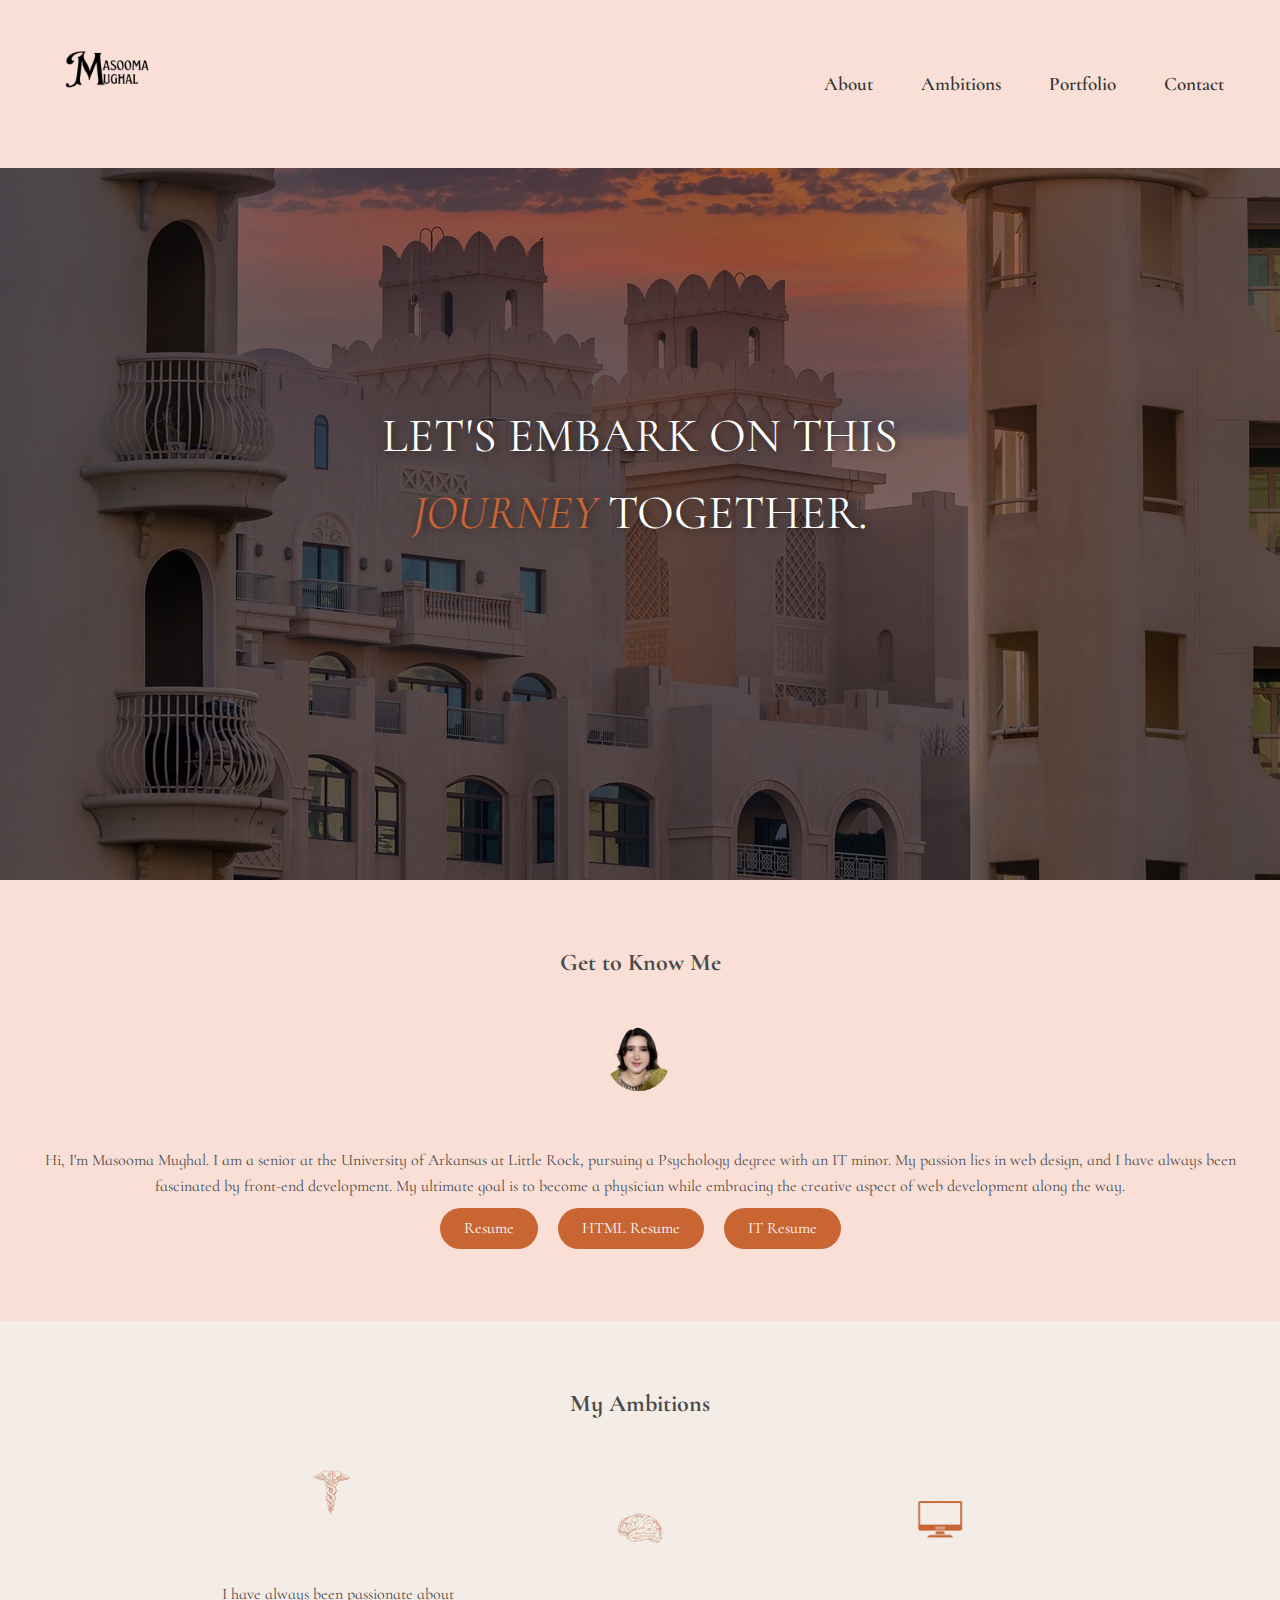
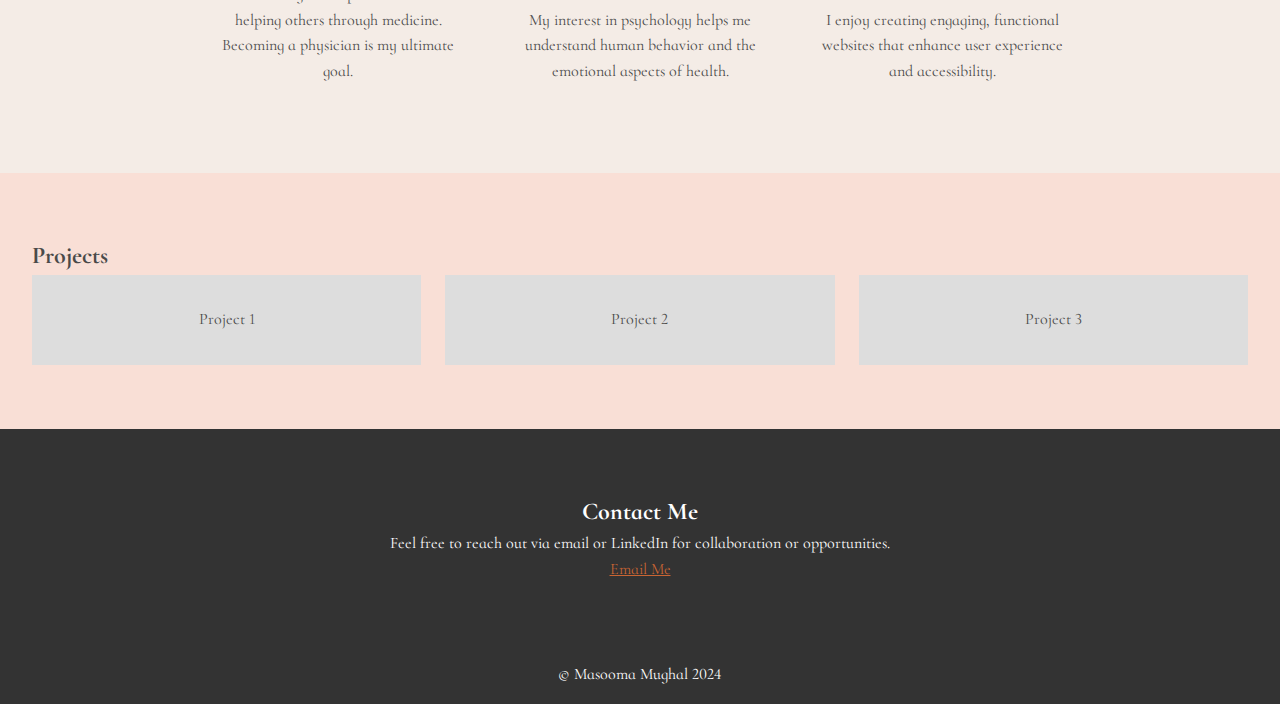
==== portfolio/index.html @ 8074b2d3 "updated portfolio" ====
<!DOCTYPE html>
<html lang="en">
<head>
    <meta charset="UTF-8">
    <meta name="viewport" content="width=device-width, initial-scale=1.0">
    <title>Masooma Mughal Portfolio</title>
    <!-- Google Fonts -->
    <link href="https://fonts.googleapis.com/css2?family=Cormorant:wght@400;600&family=Cormorant+Infant:wght@400;500&display=swap" rel="stylesheet">
    <!-- Link to external stylesheet -->
    <link rel="stylesheet" href="assets/css/style.css">
</head>
<body>
    <!-- Navigation Bar -->
    <nav>
        <div class="logo">
            <img src="assets/img/masooma-logo.png" alt="Masooma Logo">
        </div>
        <ul>
            <li><a href="#about">About</a></li>
            <li><a href="#ambitions">Ambitions</a></li>
            <li><a href="#portfolio">Portfolio</a></li>
            <li><a href="#contact">Contact</a></li>
        </ul>
    </nav>

    <!-- Banner Image Section -->
    <section class="banner-image">
        <img src="assets/img/sunset-in-dubai.jpg" alt="Banner Image">
        <div class="banner-text">
            LET'S EMBARK ON THIS <em><span>JOURNEY</span></em> TOGETHER.
        </div>
    </section>

    <!-- About Section -->
    <section id="about" class="about-section">
        <h2>Get to Know Me</h2>
        <div class="about-content">
            <img src="assets/img/sooma-cutout.png" alt="Masooma's Profile Picture" class="profile-pic">
            <p>Hi, I'm Masooma Mughal. I am a senior at the University of Arkansas at Little Rock, pursuing a Psychology degree with an IT minor. My passion lies in web design, and I have always been fascinated by front-end development. My ultimate goal is to become a physician while embracing the creative aspect of web development along the way.</p>
        </div>
        <div class="buttons">
            <a href="#" class="btn">Resume</a>
            <a href="#" class="btn">HTML Resume</a>
            <a href="#" class="btn">IT Resume</a>
        </div>
    </section>

    <!-- Ambitions Section -->
    <section id="ambitions" class="ambitions-section">
        <h2>My Ambitions</h2>
        <div class="ambition">
            <img src="assets/img/medicine.png" alt="Medicine Icon">
            <p>I have always been passionate about helping others through medicine. Becoming a physician is my ultimate goal.</p>
        </div>
        <div class="ambition">
            <img src="assets/img/psychology.png" alt="Psychology Icon">
            <p>My interest in psychology helps me understand human behavior and the emotional aspects of health.</p>
        </div>
        <div class="ambition">
            <img src="assets/img/web-design.png" alt="Web Design Icon">
            <p>I enjoy creating engaging, functional websites that enhance user experience and accessibility.</p>
        </div>
    </section>

    <!-- Portfolio Section -->
    <section id="portfolio" class="portfolio-section">
        <h2>Projects</h2>
        <div class="projects-grid">
            <div class="project-card">Project 1</div>
            <div class="project-card">Project 2</div>
            <div class="project-card">Project 3</div>
        </div>
    </section>

    <!-- Contact Section -->
    <section id="contact" class="contact-section">
        <h2>Contact Me</h2>
        <p>Feel free to reach out via email or LinkedIn for collaboration or opportunities.</p>
        <a href="mailto:masooma@example.com">Email Me</a>
    </section>

    <!-- Footer -->
    <footer>
        <p>© Masooma Mughal 2024</p>
    </footer>
</body>
</html>
---- portfolio/assets/css/style.css ----
/* General reset */
* {
    margin: 0;
    padding: 0;
    box-sizing: border-box;
}

body {
    font-family: 'Cormorant Infant', serif;
    line-height: 1.6;
    background-color: #F9DFD6; /* Background color */
    color: #4a4a4a; /* Body Text */
}

/* Navbar styling */
nav {
    display: flex;
    justify-content: space-between;
    align-items: center;
    padding: 0.3em 2em; /* Reduced padding for smaller height */
    background-color: #F9DFD6; /* Nav bar color */
    position: fixed;
    width: 100%;
    z-index: 100;
    top: 0;
}

nav ul {
    display: flex;
    list-style: none;
}

nav ul li {
    margin: 0 1.5em;
}

nav ul li a {
    color: #333;
    text-decoration: none;
    font-family: 'Cormorant', serif;
    font-size: 1.2em; /* Increased font size */
    font-weight: 600;
    transition: color 0.3s;
}

nav ul li a:hover {
    color: #C96533; /* Peachy-orange hover */
}

.logo img {
    width: 150px; /* Logo size remains the same */
}

/* Banner Image */
.banner-image {
    position: relative;
    text-align: center;
    color: white;
    height: 90vh;
    overflow: hidden;
    margin-top: 70px; /* To account for the fixed nav */
}

.banner-image img {
    width: 100%;
    height: 100%;
    object-fit: cover;
    filter: brightness(60%); /* Black transparency filter */
}

/* Phrase on Banner Image */
.banner-text {
    position: absolute;
    top: 50%;
    left: 50%;
    transform: translate(-50%, -50%);
    font-size: 3em;
    font-family: 'Cormorant', serif;
    color: white;
    text-shadow: 2px 2px 8px rgba(0, 0, 0, 0.5);
}

.banner-text span {
    color: #C96533; /* Peachy-orange for 'Journey' */
}

/* About Section */
.about-section {
    padding: 4em 2em;
    text-align: center;
    background-color: #F9DFD6;
}

.about-content {
    display: flex;
    flex-direction: column;
    align-items: center;
}

.profile-pic {
    border-radius: 50%;
    width: 150px;
    height: 150px;
    margin-bottom: 1em;
}

.buttons .btn {
    display: inline-block;
    margin: 0.5em;
    padding: 0.5em 1.5em;
    background-color: #C96533; /* Peachy-orange */
    color: white;
    text-decoration: none;
    border-radius: 25px;
}

/* Ambitions Section */
.ambitions-section {
    padding: 4em 2em;
    background-color: #f4ece6; /* Light pink */
    text-align: center;
}

.ambition {
    display: inline-block;
    width: 250px; /* Increased width for better spacing */
    text-align: center;
    margin: 1.5em;
}

.ambition img {
    width: 110px; /* Slightly increased icon size */
    height: 110px;
    margin-bottom: 1em;
}

/* Portfolio Section */
.portfolio-section {
    padding: 4em 2em;
}

.projects-grid {
    display: grid;
    grid-template-columns: repeat(3, 1fr);
    gap: 1.5em;
}

.project-card {
    background-color: #ddd; /* Placeholder color */
    padding: 2em;
    text-align: center;
}

/* Contact Section */
.contact-section {
    padding: 4em 2em;
    background-color: #333; /* Footer Background */
    color: white;
    text-align: center;
}

.contact-section a {
    color: #C96533; /* Link Color */
}

/* Footer */
footer {
    padding: 1em 2em;
    text-align: center;
    background-color: #333; /* Footer Background */
    color: white;
}

/* Responsive */
@media (max-width: 768px) {
    .projects-grid {
        grid-template-columns: 1fr; /* Stack cards on smaller screens */
    }

    .banner-text {
        font-size: 2em; /* Smaller text on mobile */
    }
}
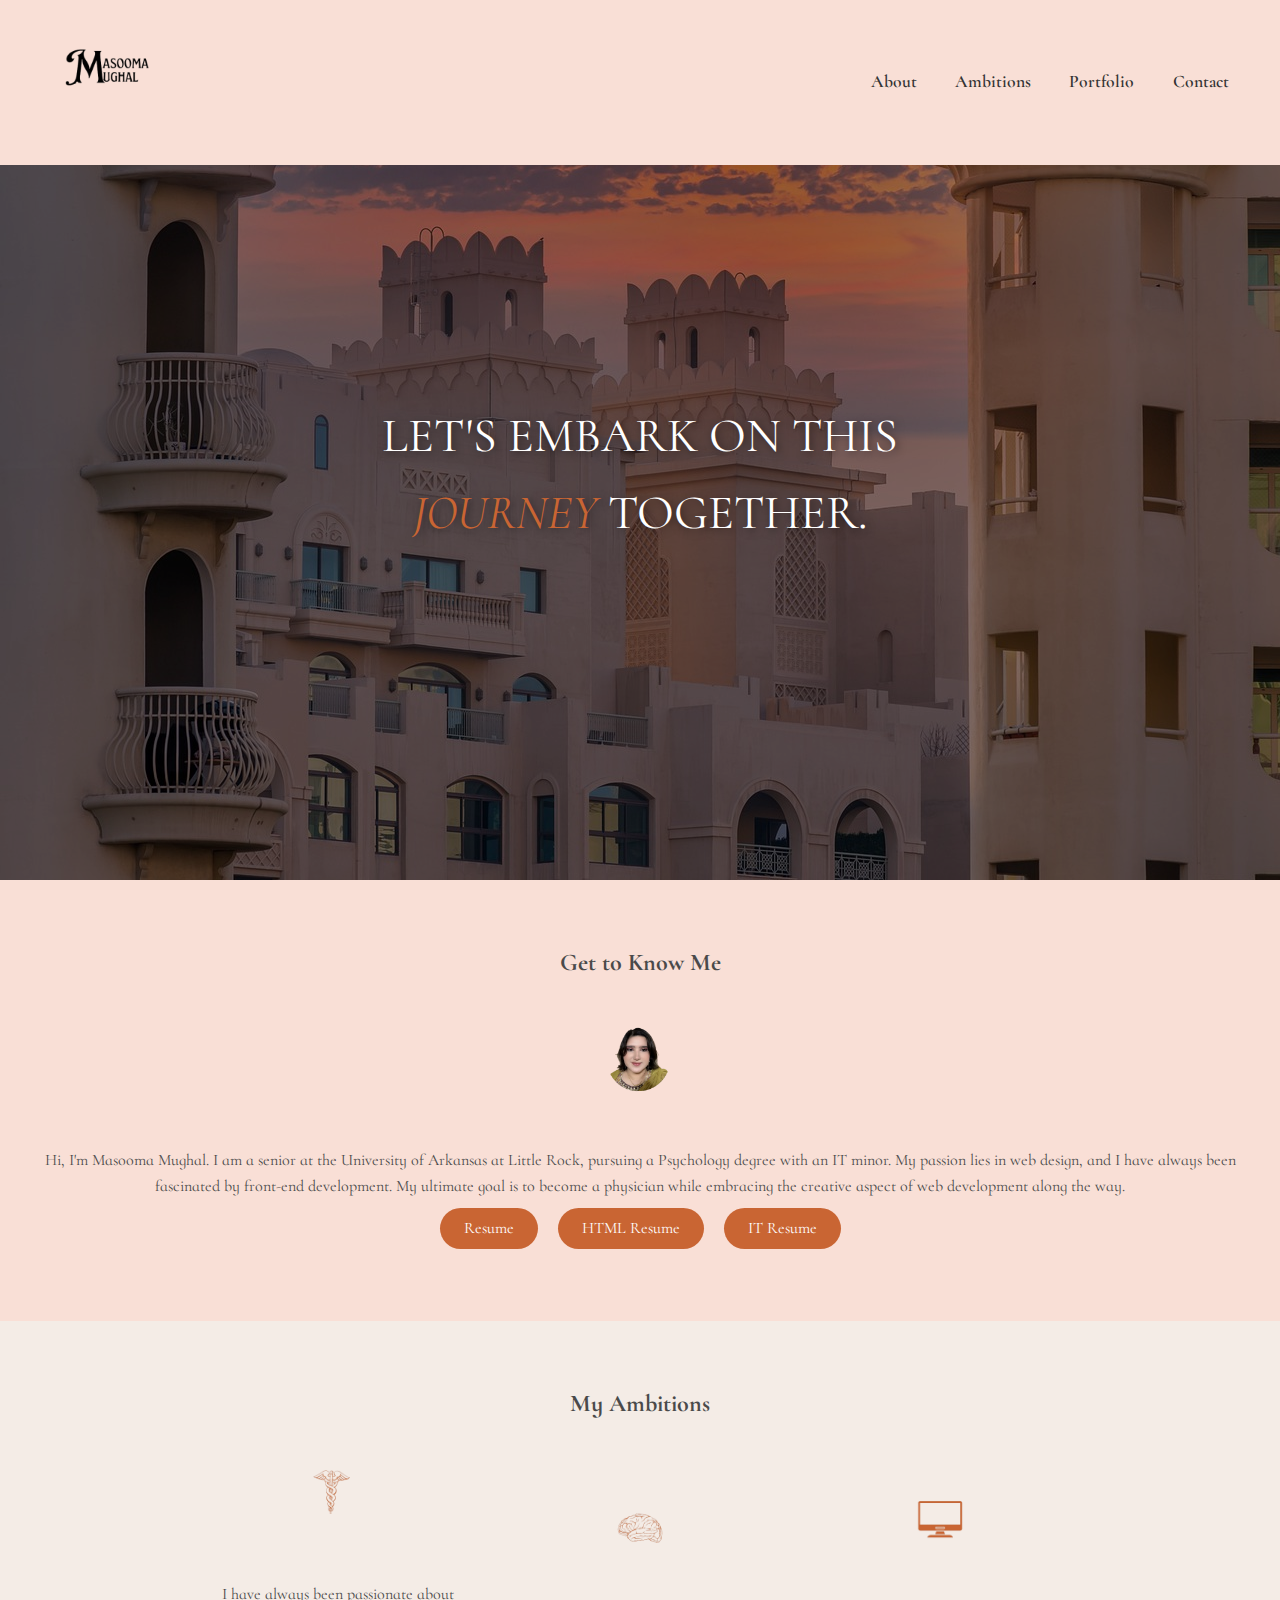
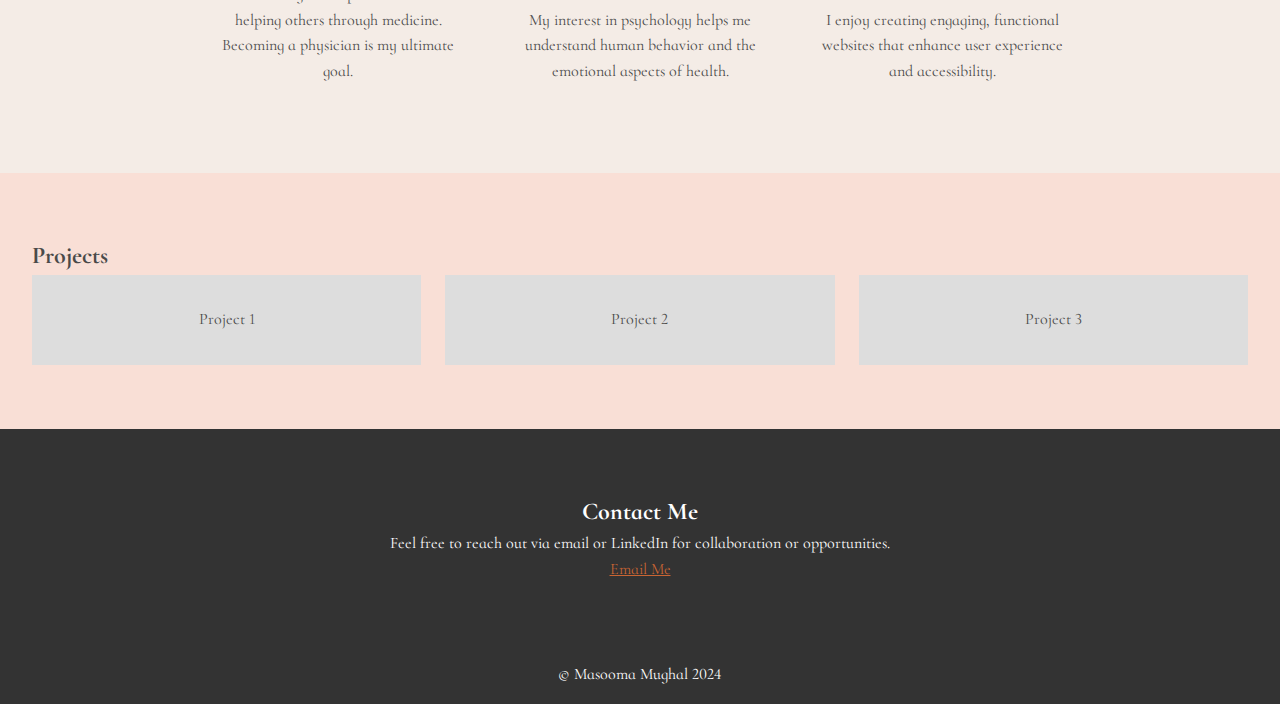
==== commit ce6015cb: "updated portfolio" ====
--- a/portfolio/index.html
+++ b/portfolio/index.html
@@ -6,7 +6,7 @@
     <title>Masooma Mughal Portfolio</title>
     <!-- Google Fonts -->
     <link href="https://fonts.googleapis.com/css2?family=Cormorant:wght@400;600&family=Cormorant+Infant:wght@400;500&display=swap" rel="stylesheet">
-    <!-- Link to external stylesheet -->
+    <!-- Link to stylesheet -->
     <link rel="stylesheet" href="assets/css/style.css">
 </head>
 <body>
--- a/portfolio/assets/css/style.css
+++ b/portfolio/assets/css/style.css
@@ -17,7 +17,7 @@
     display: flex;
     justify-content: space-between;
     align-items: center;
-    padding: 0.3em 2em; /* Reduced padding for smaller height */
+    padding: 0.2em 2em; /* Reduced padding for smaller height */
     background-color: #F9DFD6; /* Nav bar color */
     position: fixed;
     width: 100%;
@@ -31,14 +31,14 @@
 }
 
 nav ul li {
-    margin: 0 1.5em;
+    margin: 0 1.2em; /* Slightly reduced margin */
 }
 
 nav ul li a {
     color: #333;
     text-decoration: none;
     font-family: 'Cormorant', serif;
-    font-size: 1.2em; /* Increased font size */
+    font-size: 1.1em; /* Decreased font size */
     font-weight: 600;
     transition: color 0.3s;
 }
